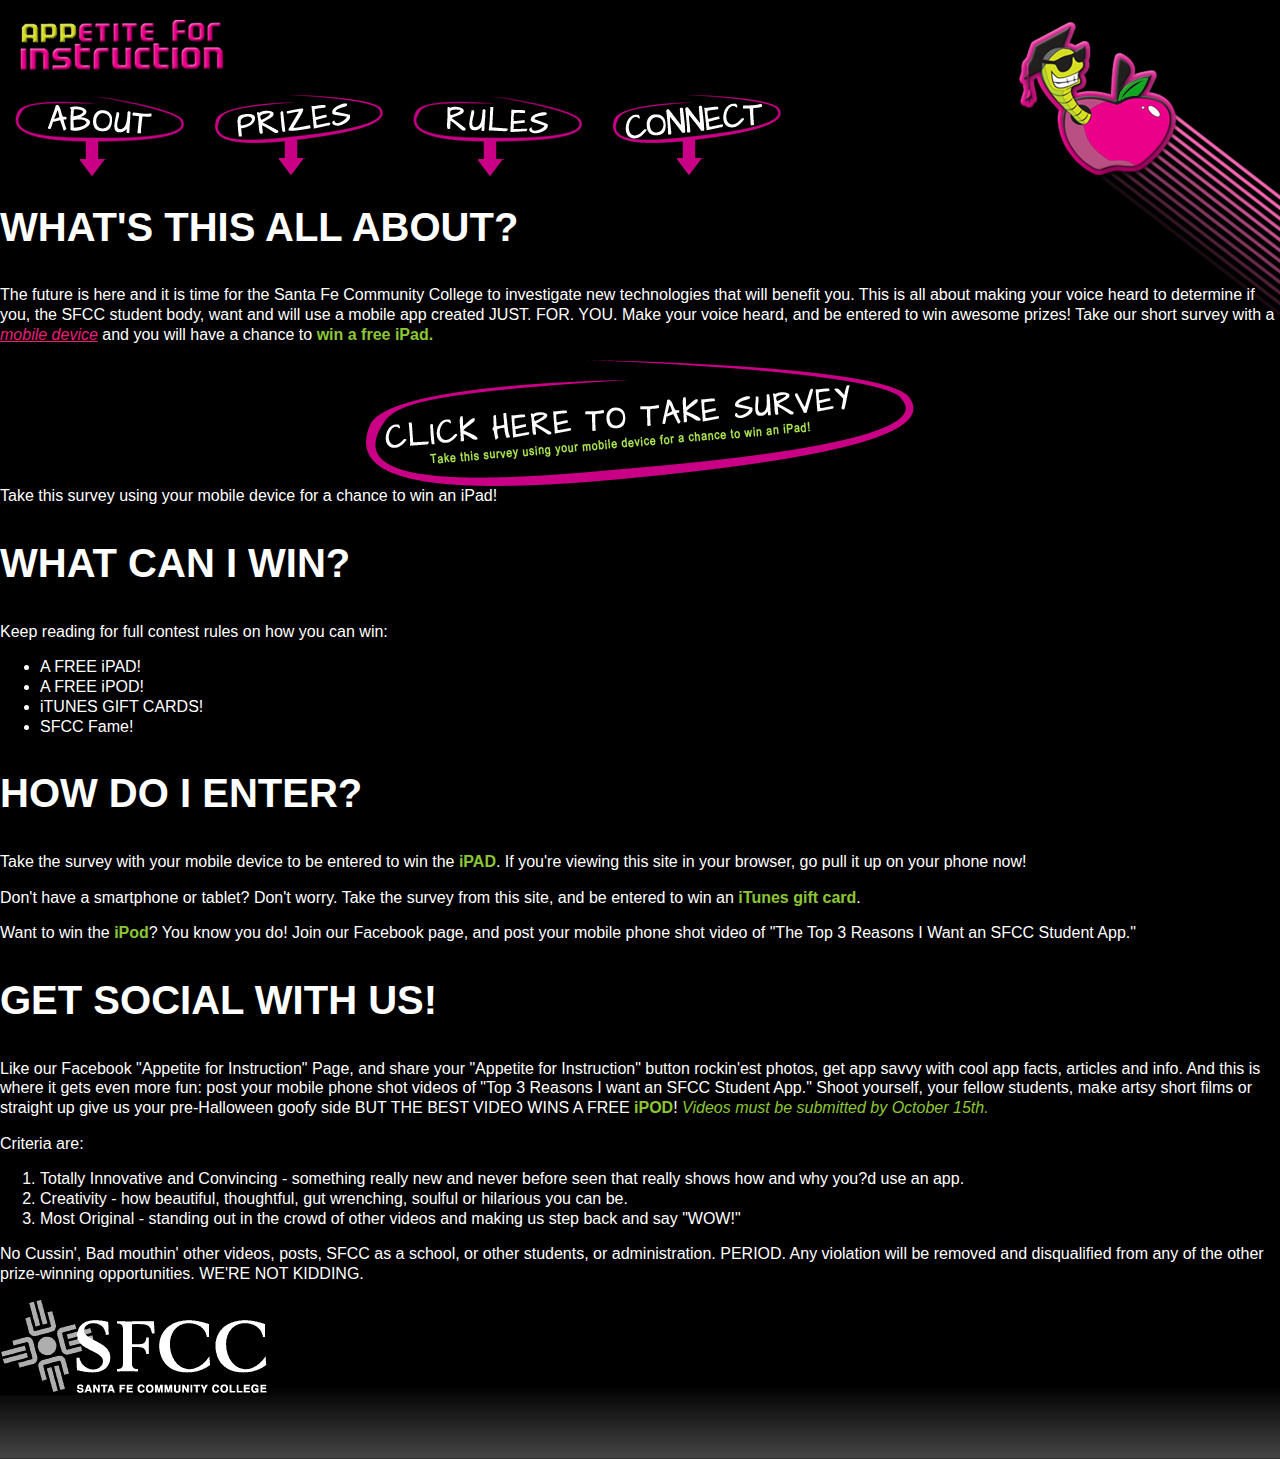
==== index_stripped.html @ 240963d7 "recreating index page: index_stripped.html" ====
<!doctype html>

<head>
  <meta charset="utf-8">


  <title>Appetite for Instruction | SFCCappy</title>
  <meta id="description" content="Welcome to SFCCappy! This is all about making your voice heard to determine if you, the SFCC student body, want and will use a mobile app created JUST. FOR. YOU.">
  
  <link rel="stylesheet" href="css/style.css">
  
  <script src="js/vendor/modernizr-2.5.3.min.js"></script>
  
</head>


<body>
  <!-- Prompt IE 6 users to install Chrome Frame. Remove this if you support IE 6.
       chromium.org/developers/how-tos/chrome-frame-getting-started -->
  <!--[if lt IE 7]><p class=chromeframe>Your browser is <em>ancient!</em> <a href="http://browsehappy.com/">Upgrade to a different browser</a> or <a href="http://www.google.com/chromeframe/?redirect=true">install Google Chrome Frame</a> to experience this site.</p><![endif]-->

  

    <div id="container">
    <header id="mainHeader">
        <h1 id="logo">Appetite for Instruction</h1>
        <img src="img/appy_logo.png" alt="Image of 'Appy'" id="appy">
    </header>
           
    	<article>
    	
    	<nav>
    		<ul>
    			<li><a href="#about" title="What's this all about?"><img src="img/circle_about.png" alt="About the Appetite for Instruction Campaign"></a></li>
    			<li><a href="#prizes" title="What can I win?"><img src="img/circle_prizes.png" alt="Win Fabulous Prizes!"></a></li>
    			<li><a href="#rules" title="How do I enter?"><img src="img/circle_rules.png" alt="Contest Rules"></a></li>
    			<li><a href="#connect" title="Get social with us."><img src="img/circle_connect.png" alt="Get Social With Us"></a></li>
    		</ul>
    	</nav>

    	
    	<section id="about">
    	
    	<h2>What's this all about?</h2>
    	<p>The future is here and it is time for the Santa Fe Community College to investigate new technologies that will benefit you. This is all about making your voice heard to determine if you, the SFCC student body, want and will use a mobile app created JUST. FOR. YOU. Make your voice heard, and be entered to win awesome prizes! Take our short survey with a <em><a href="survey1.html" target="_blank">mobile device</a></em> and you will have a chance to <strong>win a free iPad.</strong></p>
    	
    	<div id="clickHere"><p><a href="survey1.html" target="_blank">Click Here to take the Survey!</a> Take this survey using your mobile device for a chance to win an iPad!</p></div>
    	    	
    	    	
    	</section>
 
    	
    	<section id="prizes"> 
    	
    	<h2>What can I win?</h2>
    	<p>Keep reading for full contest rules on how you can win:</p>
    	<ul>
    		<li>A FREE iPAD!</li>
    		<li>A FREE iPOD!</li>
    		<li>iTUNES GIFT CARDS!</li>
    		<li>SFCC Fame!</li>
    	</ul>
    	
    	</section>
    	
    	
    	<section id="rules">
    	    	
    	<h2>How do I enter?</h2>
    	<p>Take the survey with your mobile device to be entered to win the <strong>iPAD</strong>. If you're viewing this site in your browser, go pull it up on your phone now!</p>
    	
    	<p>Don't have a smartphone or tablet? Don't worry. Take the survey from this site, and be entered to win an <strong>iTunes gift card</strong>.</p>
    	
    	<p>Want to win the <strong>iPod</strong>? You know you do! Join our Facebook page, and post your mobile phone shot video of "The Top 3 Reasons I Want an SFCC Student App."</p>
    	
    	</section>
    	
    	
    	<section id="connect">
    	    	
    	<h2>Get social with us!</h2>
		<p>Like our Facebook "Appetite for Instruction" Page, and share your "Appetite for Instruction" button rockin'est photos, get app savvy with cool app facts, articles and info. And this is where it gets even more fun: post your mobile phone shot videos of "Top 3 Reasons I want an SFCC Student App." Shoot yourself, your fellow students, make artsy short films or straight up give us your pre-Halloween goofy side BUT THE BEST VIDEO WINS A FREE <strong>iPOD</strong>! <em>Videos must be submitted by October 15th.</em></p>

		<p>Criteria are:</p>
		<ol>
		   <li>Totally Innovative and Convincing - something really new and never before seen that really shows how and why you?d use an app.</li>
		   <li>Creativity - how beautiful, thoughtful, gut wrenching, soulful or hilarious you can be.</li>
		   <li>Most Original - standing out in the crowd of other videos and making us step back and say "WOW!"</li>
    	</ol>

    	<p>No Cussin', Bad mouthin' other videos, posts, SFCC as a school, or other students, or administration. PERIOD. Any violation will be removed and disqualified from any of the other prize-winning opportunities. WE'RE NOT KIDDING.</p>
		 </section>
    	
    	</article>

    <footer>
    	<img src="img/sfcc-logo.png" alt="SFCC Logo">
	    <p>

	    </p>
    </footer>
    
  </div> <!--! end of #container -->
  
</body>
</html>
---- css/style.css ----
/*
 * HTML5 ✰ Boilerplate
 *
 * What follows is the result of much research on cross-browser styling.
 * Credit left inline and big thanks to Nicolas Gallagher, Jonathan Neal,
 * Kroc Camen, and the H5BP dev community and team.
 *
 * Detailed information about this CSS: h5bp.com/css
 *
 * ==|== normalize ==========================================================
 */


/* =============================================================================
   HTML5 display definitions
   ========================================================================== */

article, aside, details, figcaption, figure, footer, header, hgroup, nav, section { display: block; }
audio, canvas, video { display: inline-block; *display: inline; *zoom: 1; }
audio:not([controls]) { display: none; }
[hidden] { display: none; }


/* =============================================================================
   Base
   ========================================================================== */

/*
 * 1. Correct text resizing oddly in IE6/7 when body font-size is set using em units
 * 3. Prevent iOS text size adjust on device orientation change, without disabling user zoom: h5bp.com/g
 */

html { font-size: 100%; -webkit-text-size-adjust: 100%; -ms-text-size-adjust: 100%; }

body { margin: 0; font-size: 100%; line-height: 1.231; background: black;}

body, button, input, select, textarea { font-family: Arial, Helvetica, Verdana, sans-serif; color: white; }

body { background-color: black;}



/* =============================================================================
   Links
   ========================================================================== */

a { color: #ed1e79; }
a:visited { color: #ed1e79; }
a:hover { color: #8cc63f; }
a:focus { outline: thin dotted; }

/* Improve readability when focused and hovered in all browsers: h5bp.com/h */
a:hover, a:active { outline: 0; }


/* =============================================================================
   Typography
   ========================================================================== */

abbr[title] { border-bottom: 1px dotted; }

b, strong { font-weight: bold; }

blockquote { margin: 1em 40px; }

dfn { font-style: italic; }

hr { display: block; height: 1px; border: 0; border-top: 1px solid #ccc; margin: 1em 0; padding: 0; }

ins { background: #ff9; color: #000; text-decoration: none; }

mark { background: #ff0; color: #000; font-style: italic; font-weight: bold; }

strong { color: #8cc634; }

em { color: #8cc634; }

/* Redeclare monospace font family: h5bp.com/j */
pre, code, kbd, samp { font-family: monospace, serif; _font-family: 'courier new', monospace; font-size: 1em; }

/* Improve readability of pre-formatted text in all browsers */
pre { white-space: pre; white-space: pre-wrap; word-wrap: break-word; }

q { quotes: none; }
q:before, q:after { content: ""; content: none; }

small { font-size: 85%; }

/* Position subscript and superscript content without affecting line-height: h5bp.com/k */
sub, sup { font-size: 75%; line-height: 0; position: relative; vertical-align: baseline; }
sup { top: -0.5em; }
sub { bottom: -0.25em; }

/* Embedding Fonts */
@font-face {
    font-family: 'ArchitectsDaughter';
    src: url(../fonts/'ArchitectsDaughter-webfont.eot');
    src: url(../fonts/'ArchitectsDaughter-webfont.eot?#iefix') format('embedded-opentype'),
         url(../fonts/'ArchitectsDaughter-webfont.woff') format('woff'),
         url(../fonts/'ArchitectsDaughter-webfont.ttf') format('truetype'),
         url(../fonts/'ArchitectsDaughter-webfont.svg#ArchitectsDaughterRegular') format('svg');
    font-weight: normal;
    font-style: normal;

}


/* =============================================================================
   Lists
   ========================================================================== */

ul, ol { margin: 1em 0; padding: 0 0 0 40px; }
dd { margin: 0 0 0 40px; }
nav ul, nav ol { list-style: none; list-style-image: none; margin: 0; padding: 0; }


/* =============================================================================
   Embedded content
   ========================================================================== */

/*
 * 1. Improve image quality when scaled in IE7: h5bp.com/d
 * 2. Remove the gap between images and borders on image containers: h5bp.com/e
 */

img { border: 0; -ms-interpolation-mode: bicubic; vertical-align: middle; }

/*
 * Correct overflow not hidden in IE9
 */

svg:not(:root) { overflow: hidden; }


/* =============================================================================
   Figures
   ========================================================================== */

figure { margin: 0; }


/* =============================================================================
   Forms
   ========================================================================== */

form { margin: 0; }
fieldset { border: 0; margin: 0; padding: 0; }

/* Indicate that 'label' will shift focus to the associated form element */
label { cursor: pointer; }

/*
 * 1. Correct color not inheriting in IE6/7/8/9
 * 2. Correct alignment displayed oddly in IE6/7
 */

legend { border: 0; *margin-left: -7px; padding: 0; }

/*
 * 1. Correct font-size not inheriting in all browsers
 * 2. Remove margins in FF3/4 S5 Chrome
 * 3. Define consistent vertical alignment display in all browsers
 */

button, input, select, textarea { font-size: 100%; margin: 0; vertical-align: baseline; *vertical-align: middle; }

/*
 * 1. Define line-height as normal to match FF3/4 (set using !important in the UA stylesheet)
 * 2. Correct inner spacing displayed oddly in IE6/7
 */

button, input { line-height: normal; *overflow: visible; }

/*
 * Reintroduce inner spacing in 'table' to avoid overlap and whitespace issues in IE6/7
 */

table button, table input { *overflow: auto; }

/*
 * 1. Display hand cursor for clickable form elements
 * 2. Allow styling of clickable form elements in iOS
 */

button, input[type="button"], input[type="reset"], input[type="submit"], [role="button"] { cursor: pointer; -webkit-appearance: button; }

/*
 * Consistent box sizing and appearance
 */

input[type="checkbox"], input[type="radio"] { box-sizing: border-box; padding: 0; }
input[type="search"] { -webkit-appearance: textfield; -moz-box-sizing: content-box; -webkit-box-sizing: content-box; box-sizing: content-box; }
input[type="search"]::-webkit-search-decoration { -webkit-appearance: none; }

/*
 * Remove inner padding and border in FF3/4: h5bp.com/l
 */

button::-moz-focus-inner { border: 0; padding: 0; }

/*
 * 1. Remove default vertical scrollbar in IE6/7/8/9
 * 2. Allow only vertical resizing
 */

textarea { overflow: auto; vertical-align: top; resize: vertical; }

/* Colors for form validity */
input:valid, textarea:valid {  }
input:invalid, textarea:invalid { background-color: #f0dddd; }


/* =============================================================================
   Tables
   ========================================================================== */

table { border-collapse: collapse; border-spacing: 0; }
td { vertical-align: top; }


/* ==|== primary styles =====================================================
   Author: Brianna Kirkland
   ========================================================================== */
   
/*
#contianer {
	width: 700px;
 	margin: 0 auto; 
	padding: 20px;
	font-size: 16px;
	line-height: 24px;
	border: 1px solid white;
	
	background: url(../img/bottom_bg_repeat.jpg) repeat-x black; background-position: center bottom; 
	background-image: linear-gradient(bottom, rgb(69,69,69) 0%, rgb(122,122,122) 5%, rgb(0,0,0) 15%);
	background-image: -o-linear-gradient(bottom, rgb(69,69,69) 0%, rgb(122,122,122) 5%, rgb(0,0,0) 15%);
	background-image: -moz-linear-gradient(bottom, rgb(69,69,69) 0%, rgb(122,122,122) 5%, rgb(0,0,0) 15%);
	background-image: -webkit-linear-gradient(bottom, rgb(69,69,69) 0%, rgb(122,122,122) 5%, rgb(0,0,0) 15%);
	background-image: -ms-linear-gradient(bottom, rgb(69,69,69) 0%, rgb(122,122,122) 5%, rgb(0,0,0) 15%);
	
	background-image: -webkit-gradient(
		linear,
		left bottom,
		left top,
		color-stop(0, rgb(69,69,69)),
		color-stop(0.05, rgb(122,122,122)),
		color-stop(0.15, rgb(0,0,0))
	);

}
*/

body {
	background: url(../img/bottom_bg_repeat.jpg) repeat-x black; background-position: center bottom; 
	background-image: linear-gradient(bottom, rgb(69,69,69) 0%, rgb(0,0,0) 5%);
	background-image: -o-linear-gradient(bottom, rgb(69,69,69) 0%,  rgb(0,0,0) 5%);
	background-image: -moz-linear-gradient(bottom, rgb(69,69,69) 0%, rgb(0,0,0) 5%);
	background-image: -webkit-linear-gradient(bottom, rgb(69,69,69) 0%, rgb(0,0,0) 5%);
	background-image: -ms-linear-gradient(bottom, rgb(69,69,69) 0%, rgb(0,0,0) 5%);
	
	background-image: -webkit-gradient(
		linear,
		left bottom,
		left top,
		color-stop(0, rgb(69,69,69)),
		color-stop(0.05, rgb(0,0,0))
	);

}

}

/* -----------HEADERS-------------------------------------------------------- */

#container {
	background: url(../img/top_bg_repeat.jpg);
	background-repeat: repeat-x;
	background-position: center top;
	/* height: 158px; */
}

#logo {
   width: 204px; 
   height: 50px; 
   margin: 20px 0 0 20px;
   background: url(../img/title.png); 
   text-indent: -9999px;
}
#appy{ 
	position: absolute;
	right: 0;
	top: 20px;
	z-index: 999;
}
h2 {
	font-family: 'ArchitectsDaughter', 'Arial Black', Arial, Helvetica, Verdana, sans-serif;
	text-transform: uppercase;
	font-size: 2.5em;
}
/* -----------NAV-------------------------------------------------------------- */
nav{
	width: 800px;
	margin: 10px auto;
	float: left;
}
nav li a {
	float: left;
	padding: 15px;
}


/* -----------CIRCLED TEXT----------------------------------------------------- */

#clickHere a {
	background: url(../img/circle_click.png) no-repeat;
	width: 548px;
	height: 126px;
	margin: 0 auto;
	display: block;	
}
#clickHere a:hover, #clickHere a:active {
	border: none;
	text-decoration: none;
}
#clickHere p {
   text-indent: -9999px;
   margin: 0 auto;
}

/* -----------MAIN------------------------------------------------------------ */

section {
	clear: both;
}
footer {
	margin-bottom: 5%;
}










/* -----------SURVEY STYLES----------------------------------------------------- */
.ui-btn-float-right {
	float: right;
	margin: 3px 15px;
}
.ui-btn-float-left {
	float: left;
	margin: 3px 15px;
}





/*
 * Media queries for responsive design github.com/h5bp/mobile-boilerplate/wiki/The-Style
 */
 
 
/* Smartphones (portrait and landscape) ----------- */
@media only screen 
and (min-device-width : 320px) 
and (max-device-width : 480px) {
/* Styles */
}

/* Smartphones (landscape) ----------- */
@media only screen 
and (min-width : 321px) {
/* Styles */
}

/* Smartphones (portrait) ----------- */
@media only screen 
and (max-width : 320px) {
/* Styles */
}

/* iPads (portrait and landscape) ----------- */
@media only screen 
and (min-device-width : 768px) 
and (max-device-width : 1024px) {
/* Styles */
}

/* iPads (landscape) ----------- */
@media only screen 
and (min-device-width : 768px) 
and (max-device-width : 1024px) 
and (orientation : landscape) {
/* Styles */
}

/* iPads (portrait) ----------- */
@media only screen 
and (min-device-width : 768px) 
and (max-device-width : 1024px) 
and (orientation : portrait) {
/* Styles */
}

/* Desktops and laptops ----------- */
@media only screen 
and (min-width : 1224px) {
/* Styles */
}

/* Large screens ----------- */
@media only screen 
and (min-width : 1824px) {
/* Styles */
}

/* iPhone 4 ----------- */
@media
only screen and (-webkit-min-device-pixel-ratio : 1.5),
only screen and (min-device-pixel-ratio : 1.5) {
/* Styles */
}

/* Styles for desktop and large screen ----------- */

/*styles for 800px and up!*/
@media only screen and (min-width: 800px) {
  /* Styles */
}/*/mediaquery*/


/* iPhone 4, Opera Mobile 11 and other high pixel ratio devices ----------- */
@media
only screen and (-webkit-min-device-pixel-ratio: 1.5),
only screen and (-o-min-device-pixel-ratio: 3/2),
only screen and (min--moz-device-pixel-ratio: 1.5),
only screen and (min-device-pixel-ratio: 1.5) {
  /* Styles */
}



/* ==|== non-semantic helper classes ========================================
   Please define your styles before this section.
   ========================================================================== */

/* prevent callout */
.nocallout {-webkit-touch-callout: none;}

/* A hack for HTML5 contenteditable attribute on mobile */
textarea[contenteditable] {-webkit-appearance: none;}

/* A workaround for S60 3.x and 5.0 devices which do not animated gif images if they have been set as display: none */
.gifhidden {position: absolute; left: -100%;}

/* For image replacement */
.ir { display: block; border: 0; text-indent: -999em; overflow: hidden; background-color: transparent; background-repeat: no-repeat; text-align: left; direction: ltr; }
.ir br { display: none; }

/* Hide from both screenreaders and browsers: h5bp.com/u */
.hidden { display: none !important; visibility: hidden; }

/* Hide only visually, but have it available for screenreaders: h5bp.com/v */
.visuallyhidden { border: 0; clip: rect(0 0 0 0); height: 1px; margin: -1px; overflow: hidden; padding: 0; position: absolute; width: 1px; }

/* Extends the .visuallyhidden class to allow the element to be focusable when navigated to via the keyboard: h5bp.com/p */
.visuallyhidden.focusable:active, .visuallyhidden.focusable:focus { clip: auto; height: auto; margin: 0; overflow: visible; position: static; width: auto; }

/* Hide visually and from screenreaders, but maintain layout */
.invisible { visibility: hidden; }

/* Contain floats: h5bp.com/q */
.clearfix:before, .clearfix:after { content: ""; display: table; }
.clearfix:after { clear: both; }
.clearfix { *zoom: 1; }



/* ==|== print styles =======================================================
   Print styles.
   Inlined to avoid required HTTP connection: h5bp.com/r
   ========================================================================== */

@media print {
  * { background: transparent !important; color: black !important; text-shadow: none !important; filter:none !important; -ms-filter: none !important; } /* Black prints faster: h5bp.com/s */
  a, a:visited { text-decoration: underline; }
  a[href]:after { content: " (" attr(href) ")"; }
  abbr[title]:after { content: " (" attr(title) ")"; }
  .ir a:after, a[href^="javascript:"]:after, a[href^="#"]:after { content: ""; }  /* Don't show links for images, or javascript/internal links */
  pre, blockquote { border: 1px solid #999; page-break-inside: avoid; }
  thead { display: table-header-group; } /* h5bp.com/t */
  tr, img { page-break-inside: avoid; }
  img { max-width: 100% !important; }
  @page { margin: 0.5cm; }
  p, h2, h3 { orphans: 3; widows: 3; }
  h2, h3 { page-break-after: avoid; }
}
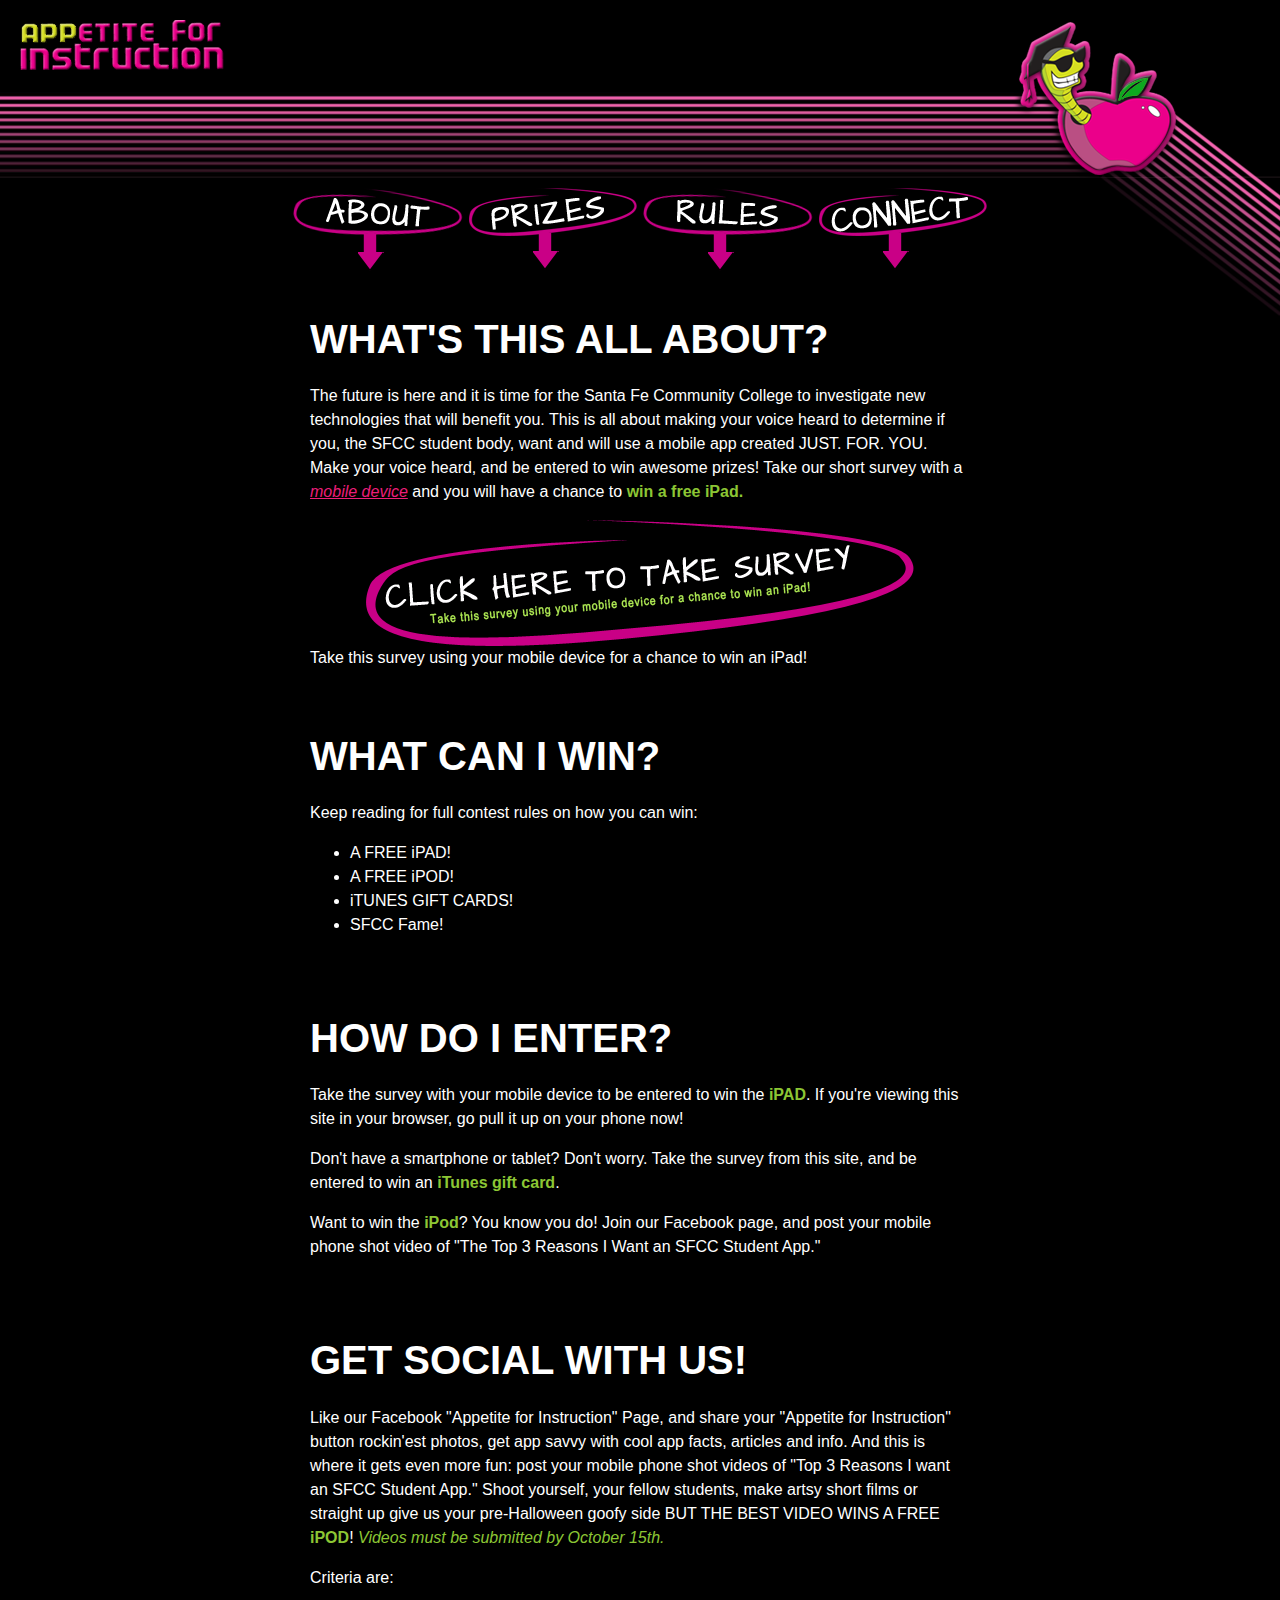
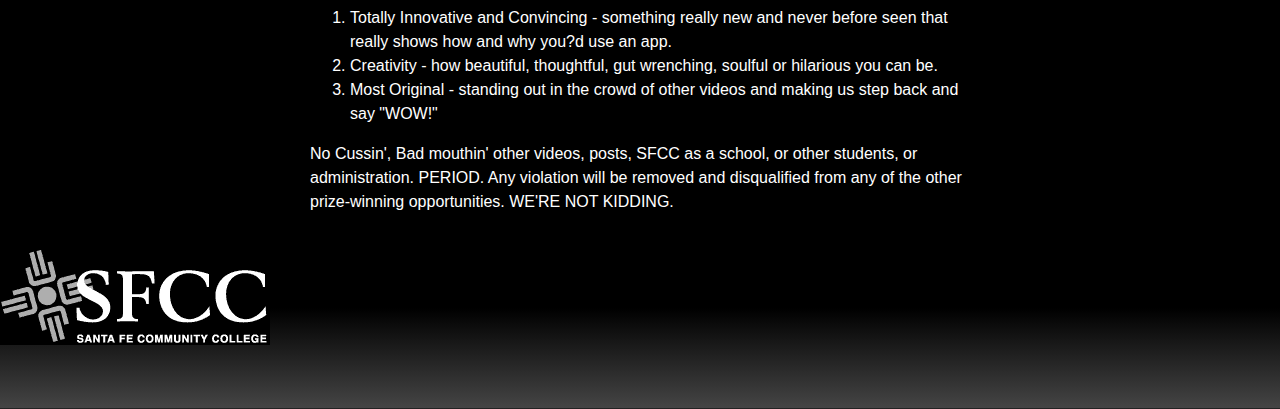
==== commit 68bcfe04: "Fixed index page" ====
--- a/index_stripped.html
+++ b/index_stripped.html
@@ -1,11 +1,22 @@
 <!doctype html>
-
+<!-- paulirish.com/2008/conditional-stylesheets-vs-css-hacks-answer-neither/ -->
+<!--[if lt IE 7]> <html class="no-js lt-ie9 lt-ie8 lt-ie7" lang="en"> <![endif]-->
+<!--[if IE 7]>    <html class="no-js lt-ie9 lt-ie8" lang="en"> <![endif]-->
+<!--[if IE 8]>    <html class="no-js lt-ie9" lang="en"> <![endif]-->
+<!--[if gt IE 8]><!--> <html class="no-js" lang="en"> <!--<![endif]-->
 <head>
   <meta charset="utf-8">
 
 
   <title>Appetite for Instruction | SFCCappy</title>
   <meta id="description" content="Welcome to SFCCappy! This is all about making your voice heard to determine if you, the SFCC student body, want and will use a mobile app created JUST. FOR. YOU.">
+  
+  <!-- Mobile viewport optimized: h5bp.com/viewport 
+  <meta id="viewport" content="width=device-width">-->
+
+  <!-- Place favicon.ico and apple-touch-icon.png in the root directory: mathiasbynens.be/notes/touch-icons -->
+  <link rel="address bar icon" href="favicon.ico" />
+  <link rel="Shortcut Icon" href="favicon.ico" type="image/x-icon" />
   
   <link rel="stylesheet" href="css/style.css">
   
@@ -102,5 +113,23 @@
     
   </div> <!--! end of #container -->
   
+   <!-- JavaScript at the bottom for fast page loading: http://developer.yahoo.com/performance/rules.html#js_bottom -->
+
+ 
+  <!-- scripts concatenated and minified via build script -->
+  <script src="js/plugins.js"></script>
+  <script src="js/main.js"></script>
+  <!-- end scripts -->
+
+  <!-- Asynchronous Google Analytics snippet. Change UA-XXXXX-X to be your site's ID.
+       mathiasbynens.be/notes/async-analytics-snippet -->
+  <script>
+    var _gaq=[['_setAccount','UA-XXXXX-X'],['_trackPageview']];
+    (function(d,t){var g=d.createElement(t),s=d.getElementsByTagid(t)[0];
+    g.src=('https:'==location.protocol?'//ssl':'//www')+'.google-analytics.com/ga.js';
+    s.parentNode.insertBefore(g,s)}(document,'script'));
+  </script>
+
+  
 </body>
 </html>--- a/css/style.css
+++ b/css/style.css
@@ -268,7 +268,6 @@
 
 }
 
-}
 
 /* -----------HEADERS-------------------------------------------------------- */
 
@@ -276,7 +275,6 @@
 	background: url(../img/top_bg_repeat.jpg);
 	background-repeat: repeat-x;
 	background-position: center top;
-	/* height: 158px; */
 }
 
 #logo {
@@ -300,12 +298,12 @@
 /* -----------NAV-------------------------------------------------------------- */
 nav{
 	width: 800px;
-	margin: 10px auto;
+	margin: 0 auto;
 	float: left;
 }
 nav li a {
 	float: left;
-	padding: 15px;
+	padding: 3px;
 }
 
 
@@ -328,9 +326,16 @@
 }
 
 /* -----------MAIN------------------------------------------------------------ */
-
+article {
+	width: 700px;
+ 	margin: 115px auto 0 auto; 
+	font-size: 16px;
+	line-height: 24px;
+	/* border: 1px solid white; */
+}
 section {
 	clear: both;
+	padding: 20px;
 }
 footer {
 	margin-bottom: 5%;
